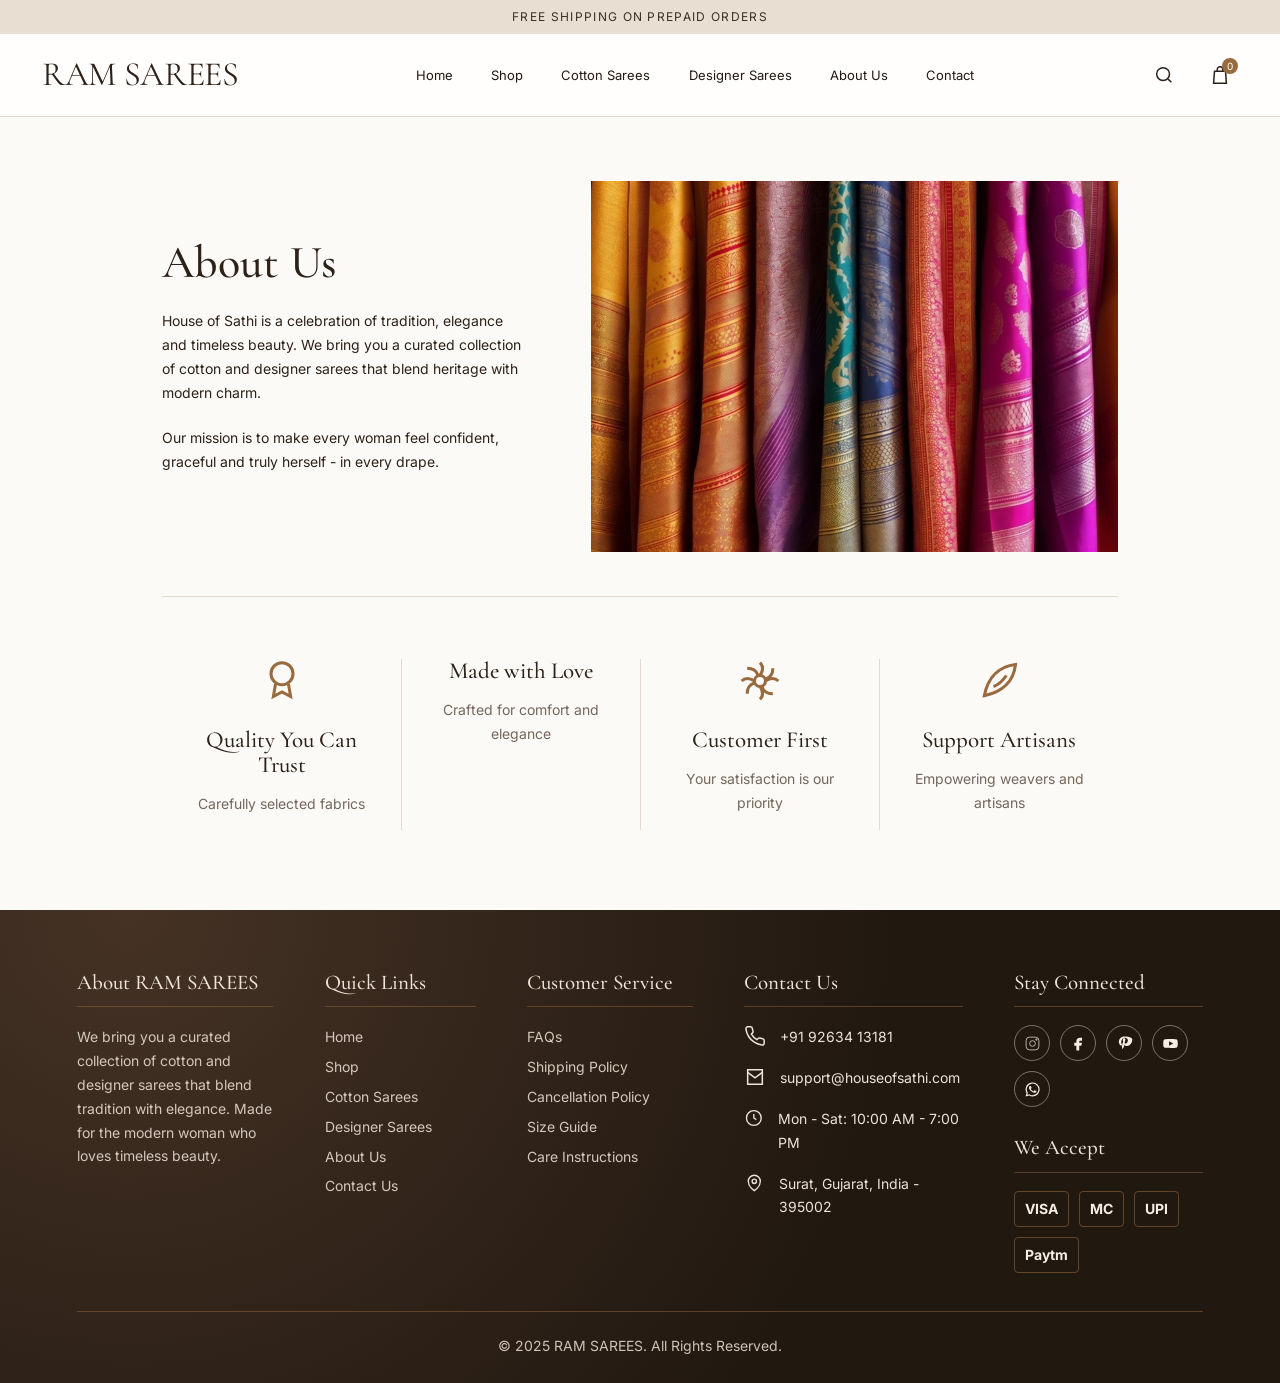
==== about.html @ 7f5a06ef "first commit" ====
<!DOCTYPE html>
<html lang="en">
<head>
  <meta charset="UTF-8">
  <meta name="viewport" content="width=device-width, initial-scale=1.0">
  <title>About Us | House of Sathi</title>
  <link rel="stylesheet" href="styles.css">
</head>
<body data-page="about">
  <div id="siteChrome"></div>
  <main class="container narrow">
    <section class="about-hero">
      <div class="about-copy">
        <h1>About Us</h1>
        <p>House of Sathi is a celebration of tradition, elegance and timeless beauty. We bring you a curated collection of cotton and designer sarees that blend heritage with modern charm.</p>
        <p>Our mission is to make every woman feel confident, graceful and truly herself - in every drape.</p>
      </div>
      <img src="/wmremove-transformed (2).jpeg" alt="Woman wearing a pink saree" loading="lazy">
    </section>
    <section class="statement">
      <div class="feature"><span data-icon="award"></span><h3>Quality You Can Trust</h3><p>Carefully selected fabrics</p></div>
      <div class="feature"><span data-icon="heart"></span><h3>Made with Love</h3><p>Crafted for comfort and elegance</p></div>
      <div class="feature"><span data-icon="flower"></span><h3>Customer First</h3><p>Your satisfaction is our priority</p></div>
      <div class="feature"><span data-icon="leaf"></span><h3>Support Artisans</h3><p>Empowering weavers and artisans</p></div>
    </section>
  </main>
  <div id="siteFooter"></div>
  <script src="app.js"></script>
</body>
</html>
---- styles.css ----
@import url("https://fonts.googleapis.com/css2?family=Cormorant+Garamond:wght@500;600&family=Inter:wght@400;500;600&display=swap");

:root {
  --ivory: #fbfaf7;
  --cream: #f3eee7;
  --sand: #e8ded1;
  --line: #e4dbcf;
  --brown: #2d2118;
  --muted: #75665b;
  --gold: #9a6a3f;
  --gold-dark: #835734;
  --white: #fffefd;
  --shadow: 0 18px 48px rgba(45, 33, 24, 0.08);
}

* { box-sizing: border-box; }

html {
  scroll-behavior: smooth;
  overflow-x: hidden;
}

body {
  margin: 0;
  color: var(--brown);
  background: var(--ivory);
  font-family: "Inter", Arial, sans-serif;
  font-size: 14px;
  line-height: 1.7;
  overflow-x: hidden;
}

img {
  max-width: 100%;
  display: block;
}

a {
  color: inherit;
  text-decoration: none;
}

button,
input,
select,
textarea {
  font: inherit;
  min-width: 0;
}

.topbar {
  height: 34px;
  display: grid;
  place-items: center;
  background: var(--sand);
  color: #3e3025;
  font-size: 12px;
  letter-spacing: 0.11em;
  text-transform: uppercase;
}

.site-header {
  position: sticky;
  top: 0;
  z-index: 100;
  background: rgba(255, 254, 253, 0.96);
  border-bottom: 1px solid var(--line);
  backdrop-filter: blur(10px);
}

.nav {
  height: 82px;
  max-width: 1320px;
  margin: 0 auto;
  padding: 0 clamp(24px, 4vw, 42px);
  display: grid;
  grid-template-columns: minmax(210px, 260px) minmax(0, 1fr) minmax(108px, 150px);
  align-items: center;
  gap: clamp(16px, 2vw, 24px);
}

.brand {
  font-family: "Cormorant Garamond", serif;
  font-size: 34px;
  line-height: 1;
  letter-spacing: -0.01em;
}

.nav-links {
  display: flex;
  justify-content: center;
  align-items: center;
  gap: clamp(18px, 3vw, 40px);
  font-size: 13px;
  color: #241912;
  white-space: nowrap;
}

.nav-links a,
.footer-links a {
  transition: color 180ms ease;
}

.nav-links a:hover,
.footer-links a:hover {
  color: var(--gold);
}

.nav-links a[aria-current="page"]{
  background-color: var(--muted);
  color: var(--white);
}

.nav-actions {
  display: flex;
  justify-content: flex-end;
  align-items: center;
  gap: 20px;
}

.icon-btn,
.hamburger {
  width: 36px;
  height: 36px;
  border: 0;
  background: transparent;
  color: var(--brown);
  display: inline-grid;
  place-items: center;
  cursor: pointer;
  position: relative;
}

.icon-btn svg,
.hamburger svg,
.feature svg,
.contact-line svg,
.trust-line svg {
  width: 22px;
  height: 22px;
  stroke-width: 1.65;
}

.cart-count {
  position: absolute;
  top: 1px;
  right: 0;
  min-width: 16px;
  height: 16px;
  border-radius: 999px;
  background: var(--gold);
  color: #fff;
  font-size: 10px;
  line-height: 16px;
  text-align: center;
}

.hamburger { display: none; }

.search-panel {
  position: fixed;
  top: 116px;
  right: 44px;
  width: min(460px, calc(100vw - 32px));
  background: var(--white);
  border: 1px solid var(--line);
  box-shadow: var(--shadow);
  padding: 18px;
  z-index: 200;
  display: none;
}

.search-panel.open { display: block; }

.search-row {
  display: flex;
  gap: 8px;
}

.search-row input {
  width: 100%;
  border: 1px solid var(--line);
  padding: 13px 14px;
  background: #fff;
}

.search-results {
  display: grid;
  gap: 10px;
  max-height: 360px;
  overflow: auto;
  margin-top: 14px;
}

.search-item {
  display: grid;
  grid-template-columns: 66px 1fr;
  gap: 12px;
  align-items: center;
  padding: 8px;
  border: 1px solid transparent;
}

.search-item:hover { border-color: var(--line); }

.search-item img {
  width: 66px;
  height: 76px;
  object-fit: cover;
}

.container {
  max-width: 1210px;
  margin: 0 auto;
  padding: 0 42px;
}

.narrow {
  max-width: 1040px;
}

.section {
  padding: 60px 0;
}

.section-soft {
  background: var(--cream);
}

h1,
h2,
h3,
.serif {
  font-family: "Cormorant Garamond", serif;
  font-weight: 500;
  line-height: 1.08;
  margin: 0;
}

h1 { font-size: clamp(42px, 5vw, 74px); }
h2 { font-size: clamp(34px, 3.2vw, 48px); }
h3 { font-size: 24px; }

.page-title h1,
.contact-page > h1,
.cart-page > h1,
.checkout-page > h1,
.about-copy h1 {
  font-size: clamp(34px, 4vw, 46px);
}

.section-head {
  text-align: center;
  margin-bottom: 42px;
}

.section-head p {
  margin: 16px 0 0;
  color: var(--muted);
  font-size: 17px;
}

.ornament {
  width: 90px;
  height: 1px;
  margin: 18px auto 0;
  background: var(--gold);
  position: relative;
}

.ornament::after {
  content: "";
  position: absolute;
  inset: -5px 0 0 0;
  margin: auto;
  width: 10px;
  height: 10px;
  background: var(--gold);
  transform: rotate(45deg);
}

.btn {
  display: inline-flex;
  align-items: center;
  justify-content: center;
  min-height: 48px;
  padding: 0 34px;
  border: 1px solid var(--gold);
  background: var(--gold);
  color: #fff;
  text-transform: uppercase;
  letter-spacing: 0.08em;
  font-weight: 600;
  font-size: 13px;
  cursor: pointer;
  transition: background 180ms ease, color 180ms ease, transform 180ms ease;
}

.btn:hover {
  background: var(--gold-dark);
  transform: translateY(-1px);
}

.btn-light {
  background: var(--white);
  color: var(--brown);
  border-color: var(--white);
}

.btn-outline {
  background: transparent;
  color: var(--white);
  border-color: #ffffff;
}

.btn-outline:hover {
  color: #fff;
  border-color: var(--gold-dark);
}

.hero {
  min-height: 610px;
  background: linear-gradient(90deg, rgba(25, 18, 13, 0.58), rgba(25, 18, 13, 0.06)),
    var(--hero-img) center 40% / cover;
  display: flex;
  align-items: center;
  color: #fff;
}

.hero-content {
  max-width: 520px;
  margin-left: clamp(36px, 8vw, 120px);
}

.hero h1 {
  text-shadow: 0 2px 18px rgba(0,0,0,.22);
}

.hero .btn {
  margin-top: 32px;
}

.dots {
  position: absolute;
  left: 50%;
  transform: translateX(-50%);
  bottom: 26px;
  display: flex;
  gap: 12px;
}

.dot {
  width: 9px;
  height: 9px;
  border-radius: 50%;
  background: rgba(255,255,255,.84);
}

.hero-wrap { position: relative; }

.category-grid {
  display: grid;
  grid-template-columns: repeat(2, 1fr);
  gap: 16px;
  margin-top: 16px;
}

.category-card {
  min-height: 245px;
  position: relative;
  overflow: hidden;
  display: flex;
  align-items: center;
  padding: 42px;
  color: #fff;
  background: var(--image) center / cover;
}

.category-card::before,
.story-banner::before {
  content: "";
  position: absolute;
  inset: 0;
  background: linear-gradient(90deg, rgba(34, 22, 15, .72), rgba(34, 22, 15, .1));
}

.category-card > div,
.story-banner > div {
  position: relative;
  z-index: 1;
}

.category-card h2 {
  font-size: 33px;
  text-transform: uppercase;
  letter-spacing: .04em;
}

.category-card .btn {
  margin-top: 18px;
}

.product-grid {
  display: grid;
  grid-template-columns: repeat(4, minmax(0, 1fr));
  gap: 26px;
  align-items: start;
}

.product-card {
  position: relative;
  min-width: 0;
  display: flex;
  flex-direction: column;
}

.product-card .image {
  aspect-ratio: 1 / 1.12;
  overflow: hidden;
  background: var(--cream);
  width: 100%;
}

.product-card img {
  width: 100%;
  height: 100%;
  object-fit: cover;
  transition: transform 360ms ease;
}

.product-card:hover img {
  transform: scale(1.035);
}

/* .wishlist {
  position: absolute;
  top: 10px;
  right: 10px;
  width: 30px;
  height: 30px;
  border: 1px solid rgba(255,255,255,.8);
  border-radius: 50%;
  display: grid;
  place-items: center;
  background: rgba(60, 42, 29, .16);
  color: #fff;
} */

.product-card h3 {
  font-family: "Inter", sans-serif;
  font-size: 16px;
  font-weight: 500;
  margin-top: 14px;
  margin-bottom: 0;
  line-height: 1.45;
  min-height: 46px;
  overflow-wrap: anywhere;
}

.product-card-desc {
  min-height: 42px;
  margin: 8px 0 10px;
  color: var(--muted);
  font-size: 13px;
  line-height: 1.55;
}

.price {
  margin-top: 2px;
  color: #22170f;
  font-weight: 500;
}

.feature-grid {
  display: grid;
  grid-template-columns: repeat(4, 1fr);
  gap: 38px;
}

.feature {
  text-align: center;
  color: var(--muted);
}

.feature svg {
  width: 62px;
  height: 62px;
  color: var(--gold);
  margin-bottom: 18px;
}

.feature h3 {
  font-size: 23px;
  color: var(--brown);
  margin-bottom: 10px;
}

.center-action {
  text-align: center;
  margin-top: 38px;
}

.story-banner {
  min-height: 220px;
  display: flex;
  align-items: center;
  background: var(--story-img) center 42% / cover;
  color: #fff;
  position: relative;
}

.story-banner .container {
  width: 100%;
}

.story-banner-content {
  margin-left: 48%;
}

.story-banner p {
  margin: 8px 0 18px;
  font-size: 18px;
}

.footer {
  background: radial-gradient(circle at 10% 0, #453225, #211810 62%);
  color: #eee3d8;
  padding: 62px 0 26px;
}

.footer-grid {
  display: grid;
  grid-template-columns: 1.3fr 1fr 1.1fr 1.45fr 1.25fr;
  gap: clamp(28px, 4vw, 58px);
  align-items: start;
}

.footer h3 {
  font-size: 21px;
  margin-bottom: 18px;
}

.footer h3::after {
  content: "";
  display: block;
  height: 1px;
  width: 100%;
  background: rgba(154,106,63,.45);
  margin-top: 12px;
}

.footer p,
.footer a,
.footer li {
  color: #d4c8bd;
}

.footer ul {
  list-style: none;
  padding: 0;
  margin: 0;
}

.footer li + li { margin-top: 6px; }

.footer-contact {
  display: grid;
  gap: 17px;
}

.contact-line,
.trust-line {
  display: flex;
  gap: 14px;
  align-items: flex-start;
}

.socials,
.payments {
  display: flex;
  gap: 10px;
  flex-wrap: wrap;
}

.socials a {
  width: 36px;
  height: 36px;
  display: grid;
  place-items: center;
  border: 1px solid rgba(232, 222, 209, .45);
  border-radius: 50%;
  color: #f5eee5;
  transition: background 180ms ease, border-color 180ms ease, transform 180ms ease;
}

.socials a:hover {
  background: rgba(154,106,63,.32);
  border-color: rgba(245, 238, 229, .82);
  transform: translateY(-2px);
}

.socials svg {
  width: 17px;
  height: 17px;
}

.payments span {
  border: 1px solid rgba(154,106,63,.55);
  border-radius: 4px;
  padding: 5px 10px;
  font-weight: 700;
  color: #f5eee5;
}

.copyright {
  border-top: 1px solid rgba(154,106,63,.48);
  text-align: center;
  margin-top: 38px;
  padding-top: 22px;
  color: #cfc2b7;
}

.page-title {
  padding: clamp(42px, 6vw, 64px) 0 24px;
}

.shop-layout {
  display: grid;
  grid-template-columns: 205px minmax(0, 1fr);
  gap: clamp(26px, 4vw, 40px);
  align-items: start;
  padding-bottom: 72px;
}

.sidebar {
  border-right: 1px solid var(--line);
  padding-right: 20px;
  position: sticky;
  top: 132px;
}

.filter-block {
  padding: 20px 0;
  border-bottom: 1px solid var(--line);
}

.filter-block h3 {
  font-family: "Inter", sans-serif;
  font-size: 14px;
  font-weight: 600;
  margin-bottom: 10px;
}

.filter-block label,
.filter-block a {
  display: block;
  margin: 8px 0;
  color: var(--muted);
  font-size: 13px;
}

.filter-block a.active {
  background: var(--cream);
  color: var(--brown);
  padding: 8px 10px;
  margin-left: -10px;
}

.category-filter a {
  border-radius: 999px;
  transition: background 180ms ease, color 180ms ease, box-shadow 180ms ease;
}

.shop-top {
  display: flex;
  justify-content: flex-end;
  align-items: center;
  margin-bottom: 22px;
  gap: 10px;
  font-size: 12px;
}

.shop-top select {
  border: 1px solid var(--line);
  background: #fff;
  padding: 9px 28px 9px 10px;
}

.shop-grid {
  grid-template-columns: repeat(3, 1fr);
  gap: 30px 24px;
}

.product-page {
  padding: 54px 0 92px;
}

.breadcrumb {
  color: var(--muted);
  font-size: 12px;
  margin-bottom: 22px;
}

.product-detail {
  display: grid;
  grid-template-columns: minmax(360px, 560px) minmax(300px, 1fr);
  gap: clamp(38px, 6vw, 70px);
  align-items: start;
}

.gallery {
  display: grid;
  grid-template-columns: 74px 1fr;
  gap: 16px;
}

.thumbs {
  display: grid;
  gap: 14px;
  align-content: start;
}

.thumbs button {
  border: 1px solid var(--line);
  padding: 0;
  background: #fff;
  cursor: pointer;
}

.thumbs img {
  width: 72px;
  height: 94px;
  object-fit: cover;
}

.main-product-img {
  aspect-ratio: 4 / 5.1;
  width: 100%;
  height: auto;
  object-fit: cover;
  background: var(--cream);
}

.product-info h1 {
  font-size: 43px;
  margin-bottom: 14px;
}

.product-info .price {
  font-size: 22px;
  margin-bottom: 18px;
}

.swatches {
  display: flex;
  gap: 9px;
  margin: 10px 0 22px;
}

.swatch {
  width: 34px;
  height: 34px;
  border-radius: 50%;
  border: 2px solid #fff;
  box-shadow: 0 0 0 1px var(--line);
}

.qty {
  display: flex;
  align-items: center;
  gap: 12px;
  margin: 8px 0 24px;
}

.qty-control {
  display: inline-grid;
  grid-template-columns: 42px 52px 42px;
  border: 1px solid var(--line);
  height: 42px;
}

.qty-control button {
  border: 0;
  background: #fff;
  cursor: pointer;
}

.qty-control span {
  display: grid;
  place-items: center;
  border-left: 1px solid var(--line);
  border-right: 1px solid var(--line);
}

.product-actions {
  display: grid;
  gap: 14px;
  max-width: 420px;
}

.trust-list {
  display: grid;
  gap: 16px;
  margin-top: 38px;
  color: var(--muted);
}

.about-hero {
  display: grid;
  grid-template-columns: .82fr 1.18fr;
  gap: clamp(38px, 6vw, 62px);
  align-items: center;
  padding: 64px 0 44px;
}

.about-hero img {
  width: 100%;
  aspect-ratio: 1.42 / 1;
  object-fit: cover;
}

.about-copy p {
  max-width: 420px;
  margin: 22px 0;
}

.statement {
  padding: 62px 0 80px;
  display: grid;
  grid-template-columns: repeat(4, 1fr);
  border-top: 1px solid var(--line);
}

.statement .feature {
  padding: 0 24px;
  border-left: 1px solid var(--line);
}

.statement .feature:first-child { border-left: 0; }

.statement .feature svg {
  width: 44px;
  height: 44px;
}

.contact-page,
.checkout-page,
.cart-page {
  padding: 64px 0 86px;
}

.two-col {
  display: grid;
  grid-template-columns: 1fr 1.2fr;
  gap: clamp(42px, 7vw, 86px);
}

.contact-details {
  margin-top: 44px;
  display: grid;
  gap: 28px;
}

.form {
  display: grid;
  gap: 14px;
}

.form input,
.form select,
.form textarea {
  width: 100%;
  border: 1px solid var(--line);
  background: #fff;
  padding: 14px 15px;
  outline: none;
}

.form textarea {
  min-height: 160px;
  resize: vertical;
}

.form input:focus,
.form select:focus,
.form textarea:focus {
  border-color: #b58d6d;
}

.cart-table {
  display: grid;
  gap: 16px;
}

.cart-row {
  display: grid;
  grid-template-columns: 96px minmax(0, 1fr) 150px 120px 42px;
  gap: 18px;
  align-items: center;
  padding: 16px 0;
  border-bottom: 1px solid var(--line);
}

.cart-row img {
  width: 96px;
  height: 112px;
  object-fit: cover;
}

.cart-row .qty {
  margin: 0;
}

.cart-row h3 {
  font-size: 21px;
  line-height: 1.2;
}

.cart-row p {
  margin: 6px 0 0;
  color: var(--muted);
}

.remove {
  border: 0;
  background: transparent;
  cursor: pointer;
  font-size: 22px;
}

.cart-summary {
  margin-left: auto;
  margin-top: 34px;
  width: min(390px, 100%);
  border: 1px solid var(--line);
  padding: 28px;
  background: #fff;
}

.summary-line {
  display: flex;
  justify-content: space-between;
  border-bottom: 1px solid var(--line);
  padding: 10px 0;
}

.summary-line.total {
  border-bottom: 0;
  font-size: 20px;
  color: var(--brown);
}

.empty {
  padding: 46px;
  background: var(--cream);
  text-align: center;
}

.checkout-heading {
  max-width: 680px;
  margin-bottom: 36px;
}

.checkout-heading span,
.section-label {
  display: block;
  margin-bottom: 10px;
  color: #9a6a3f;
  font-size: 12px;
  font-weight: 700;
  letter-spacing: .08em;
  text-transform: uppercase;
}

.checkout-heading h1 {
  margin-bottom: 10px;
}

.checkout-heading p {
  color: var(--muted);
  max-width: 560px;
}

.checkout-layout,
.order-layout {
  display: grid;
  grid-template-columns: minmax(0, 1fr) minmax(320px, 390px);
  gap: clamp(26px, 4vw, 48px);
  align-items: start;
}

.checkout-main {
  display: grid;
  gap: 24px;
}

.address-card,
.checkout-cart-card,
.price-summary-card,
.checkout-card {
  border: 1px solid var(--line);
  background: #fff;
  padding: clamp(22px, 3vw, 34px);
  box-shadow: 0 18px 45px rgba(60, 42, 29, .06);
}

.address-card label {
  display: grid;
  gap: 8px;
}

.address-card label > span,
.checkout-form label > span {
  color: var(--brown);
  font-size: 13px;
  font-weight: 700;
}

.address-card em {
  color: var(--muted);
  font-style: normal;
  font-weight: 400;
}

.form-grid {
  display: grid;
  grid-template-columns: repeat(2, minmax(0, 1fr));
  gap: 14px;
}

.field-error {
  min-height: 16px;
  color: #9f3f32;
  font-size: 12px;
}

.form input.is-invalid,
.form select.is-invalid,
.form textarea.is-invalid {
  border-color: #9f3f32;
  background: #fff9f7;
}

.checkout-cart {
  margin-top: 8px;
}

.delivery-estimate {
  color: #9a6a3f !important;
  font-size: 13px;
}

.price-summary-card {
  position: sticky;
  top: 132px;
}

.price-summary-card .btn {
  width: 100%;
  margin-top: 22px;
}

.price-summary-card .btn:disabled {
  cursor: not-allowed;
  opacity: .55;
}

.btn:disabled {
  cursor: not-allowed;
  opacity: .55;
}

.summary-note {
  margin-top: 14px;
  color: var(--muted);
  font-size: 13px;
  text-align: center;
}

.checkout-steps {
  display: grid;
  grid-template-columns: repeat(3, minmax(0, 1fr));
  gap: 10px;
  list-style: none;
  margin-bottom: 4px;
}

.checkout-steps li {
  display: flex;
  align-items: center;
  gap: 9px;
  min-height: 46px;
  border: 1px solid var(--line);
  background: #fff;
  color: var(--muted);
  padding: 10px 12px;
  font-size: 13px;
  font-weight: 700;
}

.checkout-steps span {
  display: grid;
  place-items: center;
  width: 25px;
  height: 25px;
  border-radius: 50%;
  background: var(--cream);
  color: var(--brown);
  flex: 0 0 auto;
}

.checkout-steps li.active,
.checkout-steps li.complete {
  border-color: rgba(154,106,63,.38);
  color: var(--brown);
  box-shadow: 0 10px 30px rgba(60, 42, 29, .06);
}

.checkout-steps li.active span,
.checkout-steps li.complete span {
  background: var(--brown);
  color: #fff;
}

.checkout-step-panel {
  opacity: 0;
  transform: translateY(12px);
}

.checkout-step-panel.active {
  opacity: 1;
  transform: translateY(0);
  transition: opacity 240ms ease, transform 240ms ease;
}

.checkout-card h2 {
  margin-bottom: 18px;
}

.checkout-form label {
  display: grid;
  gap: 8px;
}

.checkout-next {
  width: min(280px, 100%);
  margin-top: 6px;
}

.review-heading {
  display: flex;
  justify-content: space-between;
  gap: 16px;
  align-items: start;
  margin-bottom: 20px;
}

.change-btn {
  border: 1px solid var(--line);
  background: var(--cream);
  color: var(--brown);
  border-radius: 999px;
  padding: 9px 16px;
  cursor: pointer;
  font-size: 12px;
  font-weight: 800;
  text-transform: uppercase;
}

.review-layout {
  display: grid;
  grid-template-columns: minmax(0, .85fr) minmax(0, 1.15fr);
  gap: 24px;
}

.review-layout h3 {
  font-size: 18px;
  margin-bottom: 14px;
}

.review-list {
  display: grid;
  gap: 12px;
}

.review-list div {
  border-bottom: 1px solid var(--line);
  padding-bottom: 12px;
}

.review-list dt {
  color: var(--muted);
  font-size: 12px;
  margin-bottom: 4px;
}

.review-list dd {
  color: var(--brown);
  font-weight: 700;
}

.checkout-products {
  display: grid;
  gap: 14px;
}

.review-product {
  display: grid;
  grid-template-columns: 92px minmax(0, 1fr);
  gap: 14px;
  border: 1px solid var(--line);
  padding: 12px;
  background: #fffdf9;
}

.review-product img {
  width: 92px;
  height: 112px;
  object-fit: cover;
}

.review-product h4 {
  font-size: 16px;
  margin-bottom: 6px;
}

.review-product p {
  color: var(--muted);
  font-size: 13px;
  margin: 3px 0;
}

.review-product strong {
  display: block;
  margin-top: 8px;
  color: var(--brown);
}

.complete-card p {
  color: var(--muted);
  max-width: 620px;
  margin-bottom: 22px;
}

.order-options {
  display: flex;
  flex-wrap: wrap;
  gap: 14px;
}

.call-btn {
  background: #20150f;
}

.whatsapp-btn {
  background: #138a43;
}

.checkout-summary {
  border-radius: 8px;
  box-shadow: 0 24px 60px rgba(60, 42, 29, .10);
}

.savings-note {
  margin-top: 14px;
  padding: 10px 12px;
  border-radius: 6px;
  background: #effaf0;
  color: #14733b;
  font-size: 13px;
  font-weight: 700;
}

.final-price {
  display: flex;
  align-items: end;
  justify-content: space-between;
  gap: 16px;
  margin-top: 18px;
  padding-top: 18px;
  border-top: 1px solid var(--line);
}

.final-price span {
  color: var(--muted);
  font-size: 13px;
}

.final-price strong {
  color: var(--brown);
  font-size: 27px;
}

.checkout-empty {
  margin-bottom: 22px;
}

.order-mini-list {
  display: grid;
  gap: 12px;
  margin-bottom: 14px;
}

.order-mini-list div {
  display: flex;
  justify-content: space-between;
  gap: 16px;
  color: var(--muted);
}

.fade-in {
  opacity: 0;
  transform: translateY(16px);
  animation: fadeIn 700ms ease forwards;
}

@keyframes fadeIn {
  to {
    opacity: 1;
    transform: translateY(0);
  }
}

@media (max-width: 1180px) {
  .brand { font-size: 30px; }
  .nav {
    grid-template-columns: minmax(185px, 220px) minmax(0, 1fr) 108px;
  }

  .nav-links {
    gap: 18px;
    font-size: 12px;
  }

  .product-grid {
    gap: 24px 20px;
  }
}

@media (max-width: 980px) {
  .nav {
    grid-template-columns: 44px 1fr 96px;
    height: 72px;
    padding: 0 20px;
  }

  .hamburger { display: grid; }

  .brand {
    text-align: center;
    font-size: 28px;
  }

  .nav-links {
    position: fixed;
    top: 106px;
    left: 0;
    right: 0;
    background: var(--white);
    border-bottom: 1px solid var(--line);
    box-shadow: var(--shadow);
    display: none;
    flex-direction: column;
    align-items: stretch;
    gap: 0;
    padding: 10px 24px 22px;
  }

  .nav-links.open { display: flex; }

  .nav-links a {
    padding: 12px 0;
    border-bottom: 1px solid var(--line);
  }

  .nav-actions { gap: 6px; }

  .container { padding: 0 8px; }

  .hero {
    min-height: 470px;
    background-position: 54% center;
  }

  .hero-content {
    margin: 0 28px;
    max-width: 320px;
  }

  .category-grid,
  .product-detail,
  .about-hero,
  .two-col,
  .checkout-layout,
  .order-layout,
  .shop-layout {
    grid-template-columns: 1fr;
  }

  .price-summary-card {
    position: static;
  }

  .checkout-summary {
    order: -1;
  }

  .product-grid,
  .shop-grid,
  .feature-grid,
  .statement,
  .footer-grid {
    grid-template-columns: repeat(2, 1fr);
  }

  .shop-grid {
    gap: 28px 18px;
  }

  .sidebar {
    position: static;
    border-right: 0;
    border-bottom: 0;
    padding-right: 0;
    overflow: hidden;
  }

  .category-filter {
    border-bottom: 1px solid var(--line);
    padding: 0 0 14px;
  }

  .category-filter h3 {
    margin-bottom: 12px;
  }

  .category-filter a {
    display: inline-flex;
    align-items: center;
    min-height: 38px;
    margin: 0;
    padding: 9px 15px;
    border: 1px solid var(--line);
    background: #fff;
    color: var(--brown);
    white-space: nowrap;
    box-shadow: 0 8px 22px rgba(60, 42, 29, .05);
  }

  .category-filter a.active {
    margin-left: 0;
    background: var(--brown);
    border-color: var(--brown);
    color: #fff;
  }

  .category-filter {
    display: flex;
    gap: 10px;
    overflow-x: auto;
    overflow-y: hidden;
    scroll-snap-type: x proximity;
    -webkit-overflow-scrolling: touch;
    scrollbar-width: none;
  }

  .category-filter::-webkit-scrollbar {
    display: none;
  }

  .category-filter h3 {
    position: absolute;
    width: 1px;
    height: 1px;
    overflow: hidden;
    clip: rect(0 0 0 0);
  }

  .category-filter a {
    scroll-snap-align: start;
    flex: 0 0 auto;
  }

  .product-detail { gap: 32px; }
  .story-banner-content { margin-left: 0; }

  .footer-grid {
    gap: 34px;
  }
}

@media (max-width: 620px) {
  body { font-size: 13px; }

  .topbar {
    height: 31px;
    font-size: 10px;
  }

  .sec3-h2{
    text-align: center;
  }
  .search-panel {
    top: 104px;
    right: 16px;
    left: 16px;
    width: auto;
  }

  .hero {
    min-height: 380px;
    align-items: end;
    padding-bottom: 72px;
  }

  .hero h1 {
    font-size: 34px;
    line-height: 1.14;
  }

  .btn {
    min-height: 44px;
    padding: 0 24px;
    font-size: 12px;
  }

  .category-card {
    min-height: 150px;
    padding: 24px;
  }

  .category-card h2 { font-size: 22px; }

  .section { padding: 45px 0; }

  .product-grid,
  .feature-grid,
  .statement,
  .footer-grid {
    grid-template-columns: 1fr;
  }

  .shop-grid {
    grid-template-columns: repeat(2, minmax(0, 1fr));
    gap: 24px 14px;
  }

  .shop-layout {
    padding-bottom: 52px;
  }

  .sidebar {
    margin: -4px -8px 0;
    padding: 0 8px;
  }

  .filter-block {
    padding-bottom: 14px;
  }

  .shop-top {
    justify-content: space-between;
  }

  .product-card h3 {
    font-size: 13px;
    min-height: 40px;
    margin-top: 10px;
  }

  .price {
    font-size: 13px;
  }

  .favorites-mobile {
    grid-template-columns: repeat(2, 1fr);
    gap: 8px;
    padding: 15px;
  }

  .favorites-mobile .product-card h3,
  .favorites-mobile .product-card-desc,
  .favorites-mobile .price {
    display: none;
  }

  .product-card-desc {
    min-height: 58px;
    font-size: 12px;
  }

  .form-grid {
    grid-template-columns: 1fr;
  }

  .gallery {
    grid-template-columns: 1fr;
  }

  .thumbs {
    grid-template-columns: repeat(3, 72px);
    order: 2;
  }

  .cart-row {
    grid-template-columns: 82px 1fr 36px;
    gap: 12px;
  }

  .cart-row .qty,
  .cart-row .line-price {
    grid-column: 2 / 4;
  }

  .cart-row img {
    width: 82px;
    height: 98px;
  }

  .checkout-product-row {
    align-items: start;
  }

  .checkout-product-row .remove {
    justify-self: end;
  }

  .checkout-heading {
    margin-bottom: 26px;
  }

  .address-card,
  .checkout-cart-card,
  .price-summary-card,
  .checkout-card {
    padding: 20px 16px;
  }

  .checkout-page,
  .cart-page {
    padding-top: 42px;
  }

  .checkout-steps {
    gap: 6px;
  }

  .checkout-steps li {
    display: grid;
    justify-items: center;
    min-height: 64px;
    padding: 8px 4px;
    text-align: center;
    font-size: 11px;
  }

  .review-layout {
    grid-template-columns: 1fr;
  }

  .review-heading {
    align-items: center;
  }

  .review-product {
    grid-template-columns: 78px minmax(0, 1fr);
    gap: 12px;
  }

  .review-product img {
    width: 78px;
    height: 98px;
  }

  .order-options {
    display: grid;
  }

  .order-options .btn {
    width: 100%;
  }

  .price-summary-card {
    position: static;
  }

  .fade-in {
    animation: none;
    opacity: 1;
    transform: none;
  }

  .final-price strong {
    font-size: 23px;
  }

  .empty {
    padding: 34px 18px;
  }

  .statement .feature {
    border-left: 0;
    border-top: 1px solid var(--line);
    padding: 28px 12px 0;
  }

  .statement .feature:first-child { border-top: 0; }

  .story-banner {
    min-height: 260px;
    background-position: 42% center;
  }

  .story-banner-content {
    max-width: 285px;
  }

  .footer {
    padding-top: 44px;
  }
}

@media (max-width: 380px) {
  .brand { font-size: 24px; }

  .nav {
    padding: 0 12px;
    grid-template-columns: 38px 1fr 82px;
  }

  .icon-btn,
  .hamburger {
    width: 34px;
    height: 34px;
  }

  .container {
    padding: 0 16px;
  }

  .shop-grid {
    grid-template-columns: 1fr;
  }
}
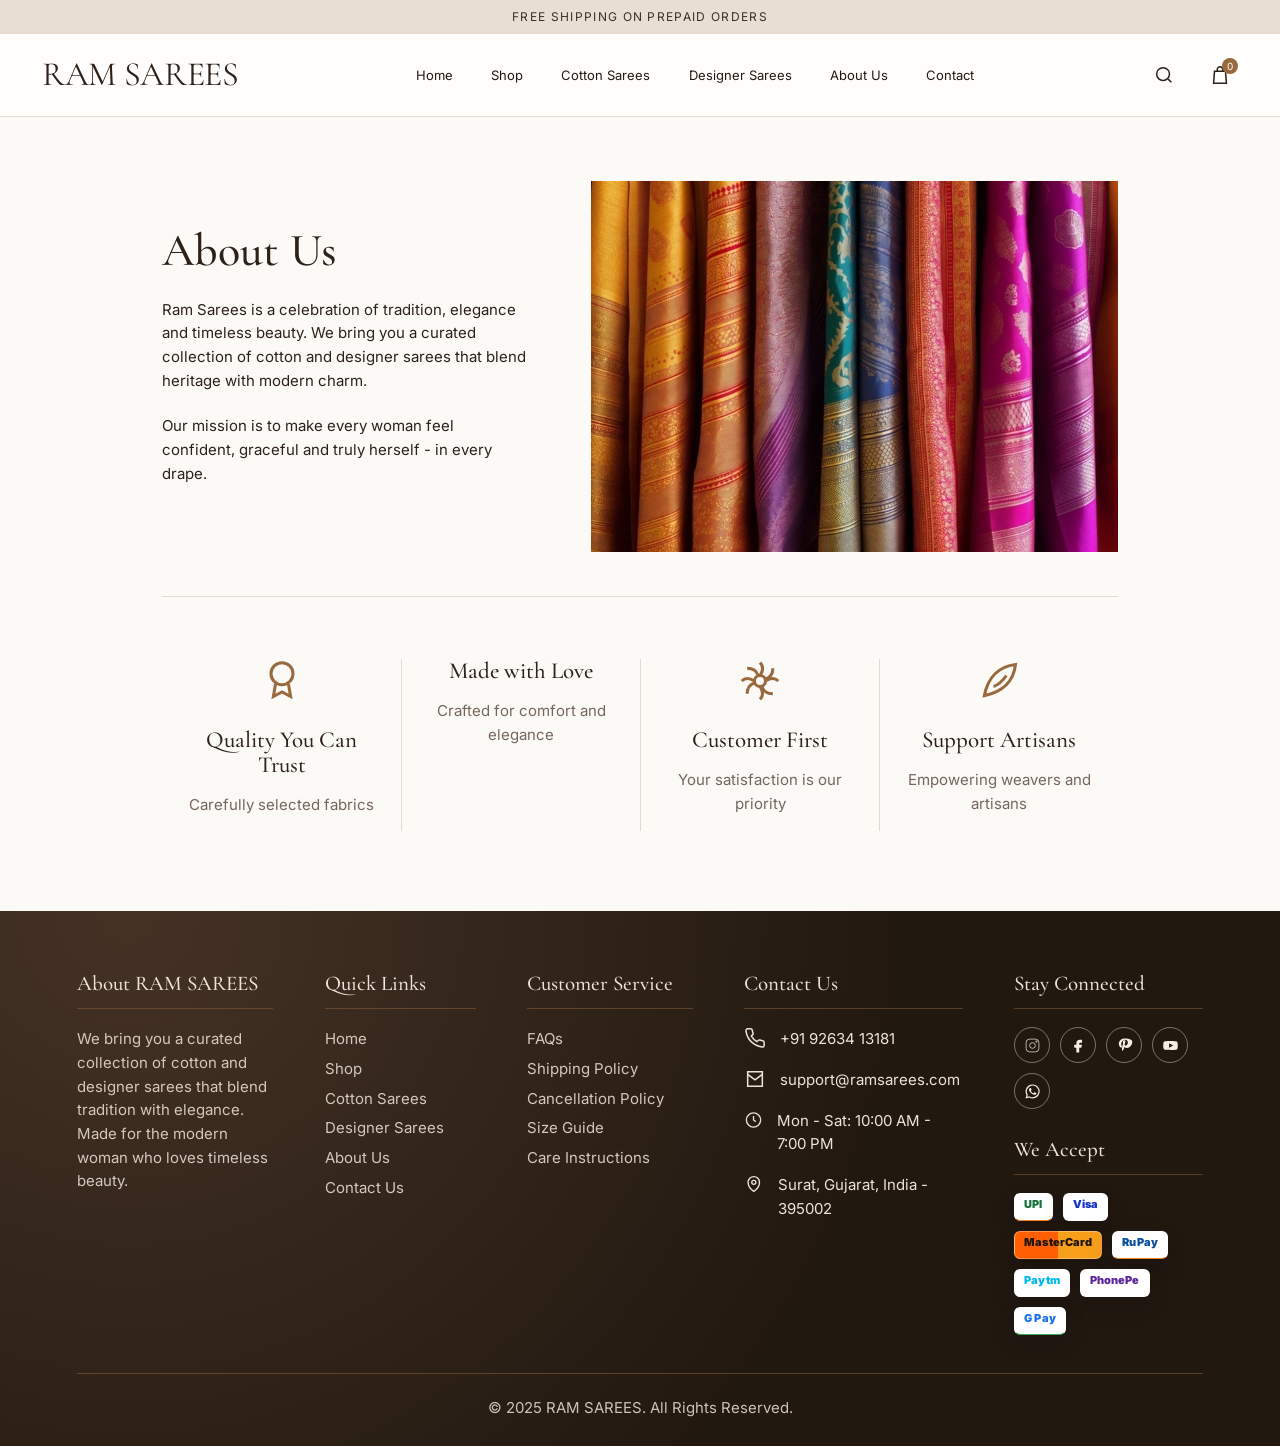
==== commit a8577ce9: "Updated website design" ====
--- a/about.html
+++ b/about.html
@@ -3,7 +3,7 @@
 <head>
   <meta charset="UTF-8">
   <meta name="viewport" content="width=device-width, initial-scale=1.0">
-  <title>About Us | House of Sathi</title>
+  <title>About Us | Ram Sarees</title>
   <link rel="stylesheet" href="styles.css">
 </head>
 <body data-page="about">
@@ -12,7 +12,7 @@
     <section class="about-hero">
       <div class="about-copy">
         <h1>About Us</h1>
-        <p>House of Sathi is a celebration of tradition, elegance and timeless beauty. We bring you a curated collection of cotton and designer sarees that blend heritage with modern charm.</p>
+        <p>Ram Sarees is a celebration of tradition, elegance and timeless beauty. We bring you a curated collection of cotton and designer sarees that blend heritage with modern charm.</p>
         <p>Our mission is to make every woman feel confident, graceful and truly herself - in every drape.</p>
       </div>
       <img src="/wmremove-transformed (2).jpeg" alt="Woman wearing a pink saree" loading="lazy">
--- a/styles.css
+++ b/styles.css
@@ -25,8 +25,8 @@
   color: var(--brown);
   background: var(--ivory);
   font-family: "Inter", Arial, sans-serif;
-  font-size: 14px;
-  line-height: 1.7;
+  font-size: clamp(14px, 1.4vw, 15px);
+  line-height: 1.58;
   overflow-x: hidden;
 }
 
@@ -301,6 +301,13 @@
   transform: translateY(-1px);
 }
 
+.btn svg {
+  width: 17px;
+  height: 17px;
+  margin-right: 8px;
+  flex: 0 0 auto;
+}
+
 .btn-light {
   background: var(--white);
   color: var(--brown);
@@ -412,6 +419,14 @@
   min-width: 0;
   display: flex;
   flex-direction: column;
+  gap: 0;
+}
+
+.product-card-link {
+  display: flex;
+  min-width: 0;
+  flex: 1;
+  flex-direction: column;
 }
 
 .product-card .image {
@@ -448,27 +463,83 @@
 
 .product-card h3 {
   font-family: "Inter", sans-serif;
-  font-size: 16px;
-  font-weight: 500;
-  margin-top: 14px;
+  font-size: 15px;
+  font-weight: 600;
+  margin-top: 10px;
   margin-bottom: 0;
-  line-height: 1.45;
-  min-height: 46px;
+  line-height: 1.28;
+  min-height: 38px;
   overflow-wrap: anywhere;
 }
 
 .product-card-desc {
-  min-height: 42px;
-  margin: 8px 0 10px;
+  min-height: 36px;
+  margin: 5px 0 7px;
   color: var(--muted);
   font-size: 13px;
-  line-height: 1.55;
+  line-height: 1.35;
 }
 
 .price {
-  margin-top: 2px;
+  margin-top: 0;
   color: #22170f;
   font-weight: 500;
+  line-height: 1.25;
+}
+
+.price-row {
+  display: flex;
+  align-items: baseline;
+  flex-wrap: wrap;
+  gap: 5px 8px;
+}
+
+.sale-price {
+  color: #22170f;
+  font-size: 15px;
+  font-weight: 700;
+}
+
+.mrp-price {
+  color: #938478;
+  font-size: 12px;
+  text-decoration: line-through;
+}
+
+.discount-badge {
+  color: #168348;
+  font-size: 11px;
+  font-weight: 800;
+  letter-spacing: .02em;
+  white-space: nowrap;
+}
+
+.product-card-actions {
+  margin-top: 10px;
+}
+
+.card-buy-now {
+  display: inline-flex;
+  align-items: center;
+  justify-content: center;
+  min-height: 34px;
+  padding: 0 14px;
+  border: 1px solid rgba(154, 106, 63, .42);
+  border-radius: 4px;
+  background: #fffdf9;
+  color: var(--brown);
+  font-size: 11px;
+  font-weight: 800;
+  letter-spacing: .08em;
+  line-height: 1;
+  text-transform: uppercase;
+  transition: border-color 180ms ease, background 180ms ease, transform 180ms ease;
+}
+
+.card-buy-now:hover {
+  border-color: var(--gold);
+  background: var(--cream);
+  transform: translateY(-1px);
 }
 
 .feature-grid {
@@ -605,11 +676,31 @@
 }
 
 .payments span {
-  border: 1px solid rgba(154,106,63,.55);
-  border-radius: 4px;
-  padding: 5px 10px;
-  font-weight: 700;
-  color: #f5eee5;
+  min-height: 28px;
+  border: 1px solid rgba(255,255,255,.32);
+  border-radius: 6px;
+  padding: 5px 9px;
+  background: #fff;
+  color: #1f2430;
+  font-size: 11px;
+  font-weight: 900;
+  letter-spacing: .01em;
+  line-height: 1;
+  box-shadow: 0 8px 22px rgba(0,0,0,.16);
+}
+
+.payments .pay-upi { color: #14733b; border-bottom-color: #f58220; }
+.payments .pay-visa { color: #1434cb; }
+.payments .pay-mastercard {
+  color: #21160d;
+  background: linear-gradient(90deg, #ff5f00 0 50%, #f79e1b 50% 100%);
+}
+.payments .pay-rupay { color: #0b4f9f; border-bottom-color: #f58220; }
+.payments .pay-paytm { color: #00baf2; }
+.payments .pay-phonepe { color: #5f259f; }
+.payments .pay-gpay {
+  color: #1a73e8;
+  border-bottom-color: #34a853;
 }
 
 .copyright {
@@ -725,6 +816,14 @@
   padding: 0;
   background: #fff;
   cursor: pointer;
+  opacity: .72;
+  transition: border-color 180ms ease, opacity 180ms ease, transform 180ms ease;
+}
+
+.thumbs button.active {
+  border-color: var(--gold);
+  opacity: 1;
+  transform: translateY(-1px);
 }
 
 .thumbs img {
@@ -748,7 +847,23 @@
 
 .product-info .price {
   font-size: 22px;
-  margin-bottom: 18px;
+  margin-bottom: 14px;
+}
+
+.product-info .price-row {
+  gap: 8px 11px;
+}
+
+.product-info .sale-price {
+  font-size: 23px;
+}
+
+.product-info .mrp-price {
+  font-size: 14px;
+}
+
+.product-info .discount-badge {
+  font-size: 12px;
 }
 
 .swatches {
@@ -763,6 +878,13 @@
   border-radius: 50%;
   border: 2px solid #fff;
   box-shadow: 0 0 0 1px var(--line);
+  cursor: pointer;
+  transition: box-shadow 180ms ease, transform 180ms ease;
+}
+
+.swatch.active {
+  box-shadow: 0 0 0 2px var(--gold);
+  transform: translateY(-1px);
 }
 
 .qty {
@@ -874,6 +996,11 @@
   background: #fff;
   padding: 14px 15px;
   outline: none;
+}
+
+.form select {
+  min-height: 50px;
+  cursor: pointer;
 }
 
 .form textarea {
@@ -1075,6 +1202,42 @@
   color: var(--muted);
   font-size: 13px;
   text-align: center;
+}
+
+.summary-products {
+  display: grid;
+  gap: 10px;
+  margin: 4px 0 14px;
+}
+
+.summary-product {
+  display: grid;
+  grid-template-columns: 58px minmax(0, 1fr);
+  gap: 11px;
+  align-items: center;
+  padding-bottom: 12px;
+  border-bottom: 1px solid var(--line);
+}
+
+.summary-product img {
+  width: 58px;
+  height: 72px;
+  object-fit: cover;
+  background: var(--cream);
+}
+
+.summary-product h4 {
+  margin: 0 0 4px;
+  font-family: "Inter", sans-serif;
+  font-size: 13px;
+  line-height: 1.25;
+}
+
+.summary-product p {
+  margin: 0;
+  color: var(--muted);
+  font-size: 12px;
+  line-height: 1.3;
 }
 
 .checkout-steps {
@@ -1248,6 +1411,14 @@
   gap: 14px;
 }
 
+.order-options .btn {
+  gap: 8px;
+}
+
+.order-options .btn svg {
+  margin-right: 0;
+}
+
 .call-btn {
   background: #20150f;
 }
@@ -1302,10 +1473,17 @@
 }
 
 .order-mini-list div {
-  display: flex;
-  justify-content: space-between;
+  display: grid;
+  grid-template-columns: 46px minmax(0, 1fr) auto;
+  align-items: center;
   gap: 16px;
   color: var(--muted);
+}
+
+.order-mini-list img {
+  width: 46px;
+  height: 56px;
+  object-fit: cover;
 }
 
 .fade-in {
@@ -1490,7 +1668,10 @@
 }
 
 @media (max-width: 620px) {
-  body { font-size: 13px; }
+  body {
+    font-size: 14px;
+    line-height: 1.55;
+  }
 
   .topbar {
     height: 31px;
@@ -1563,19 +1744,20 @@
   }
 
   .product-card h3 {
-    font-size: 13px;
-    min-height: 40px;
-    margin-top: 10px;
+    font-size: 13.5px;
+    min-height: 34px;
+    margin-top: 8px;
+    line-height: 1.25;
   }
 
   .price {
-    font-size: 13px;
+    font-size: 13.5px;
   }
 
   .favorites-mobile {
     grid-template-columns: repeat(2, 1fr);
     gap: 8px;
-    padding: 15px;
+    padding: 10px;
   }
 
   .favorites-mobile .product-card h3,
@@ -1585,8 +1767,25 @@
   }
 
   .product-card-desc {
-    min-height: 58px;
-    font-size: 12px;
+    min-height: 44px;
+    font-size: 12.5px;
+    line-height: 1.32;
+    margin: 4px 0 6px;
+  }
+
+  .sale-price {
+    font-size: 14px;
+  }
+
+  .mrp-price,
+  .discount-badge {
+    font-size: 10.5px;
+  }
+
+  .card-buy-now {
+    width: 100%;
+    min-height: 36px;
+    padding: 0 10px;
   }
 
   .form-grid {
@@ -1598,8 +1797,16 @@
   }
 
   .thumbs {
-    grid-template-columns: repeat(3, 72px);
+    grid-template-columns: repeat(3, minmax(66px, 72px));
     order: 2;
+  }
+
+  .product-info h1 {
+    font-size: 32px;
+  }
+
+  .product-info .sale-price {
+    font-size: 21px;
   }
 
   .cart-row {
